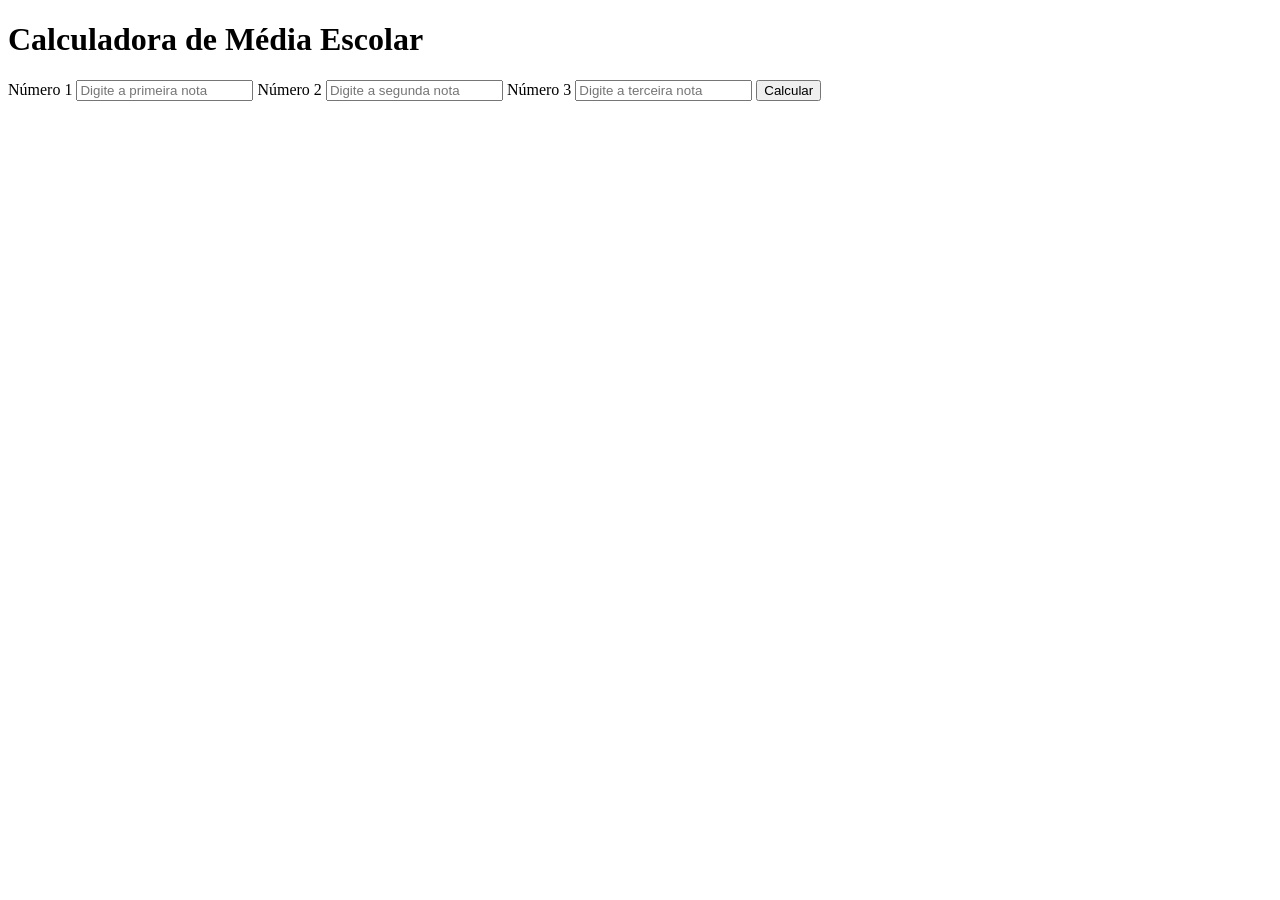
==== ativiade-3/index.html @ 554ef48f "atividade-3" ====
<!DOCTYPE html>
<html lang="pt">
<head>
    <meta charset="UTF-8">
    <meta name="viewport" content="width=device-width, initial-scale=1.0">
    <title>Aprovado/Reprovado</title>
    <link rel="stylesheet" href="style.css">
</head>
<body>
    <h1>Calculadora de Média Escolar</h1>

    <label for="nun1">Número 1</label>
    <input type="number" id="num1" placeholder="Digite a primeira nota">
    
    
    <label for="nun2">Número 2</label>
    <input type="number" id="num2" placeholder="Digite a segunda nota">
    
    
    <label for="nun3">Número 3</label>
    <input type="number" id="num3" placeholder="Digite a terceira nota">

<button onclick="calcular()">Calcular</button>

<div id="resultados" class="resultados hidden"></div>

</body>
<script src="script.js"></script>
</html>
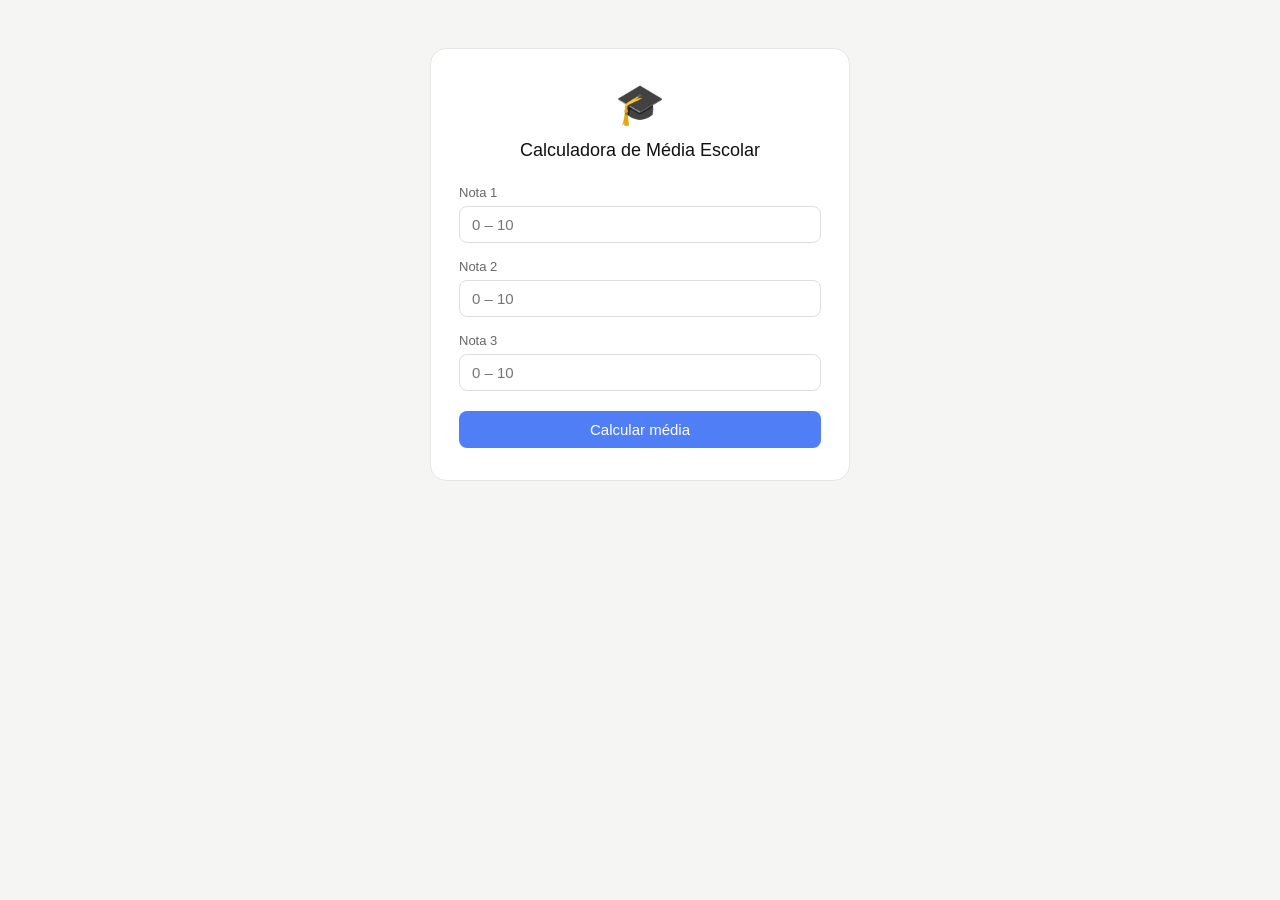
==== commit 5d358d59: "Atividades de js" ====
--- a/ativiade-3/index.html
+++ b/ativiade-3/index.html
@@ -7,23 +7,42 @@
     <link rel="stylesheet" href="style.css">
 </head>
 <body>
-    <h1>Calculadora de Média Escolar</h1>
 
-    <label for="nun1">Número 1</label>
-    <input type="number" id="num1" placeholder="Digite a primeira nota">
-    
-    
-    <label for="nun2">Número 2</label>
-    <input type="number" id="num2" placeholder="Digite a segunda nota">
-    
-    
-    <label for="nun3">Número 3</label>
-    <input type="number" id="num3" placeholder="Digite a terceira nota">
+    <div class="container">
 
-<button onclick="calcular()">Calcular</button>
+        <div class="logo">🎓</div>
+        <h1>Calculadora de Média Escolar</h1>
 
-<div id="resultados" class="resultados hidden"></div>
+        <div class="field">
+            <label for="n1">Nota 1</label>
+            <input type="number" id="n1" placeholder="0 – 10">
+        </div>
 
+        <div class="field">
+            <label for="n2">Nota 2</label>
+            <input type="number" id="n2" placeholder="0 – 10">
+        </div>
+
+        <div class="field">
+            <label for="n3">Nota 3</label>
+            <input type="number" id="n3" placeholder="0 – 10">
+        </div>
+
+        <button onclick="calcular()">Calcular média</button>
+
+        <div class="result-box" id="resultados">
+            <div class="metric">
+                <span>Média final</span>
+                <strong id="mediaVal">—</strong>
+            </div>
+            <div class="situacao">
+                <span>Situação</span>
+                <span id="badge"></span>
+            </div>
+        </div>
+
+    </div>
+
+    <script src="script.js"></script>
 </body>
-<script src="script.js"></script>
 </html>
--- a/ativiade-3/style.css
+++ b/ativiade-3/style.css
@@ -0,0 +1,146 @@
+* {
+    box-sizing: border-box;
+    font-family: Arial, sans-serif;
+}
+
+body {
+    display: flex;
+    justify-content: center;
+    padding: 40px;
+    background-color: #f5f5f3;  /* fundo levemente creme, menos frio que branco puro */
+}
+
+.container {
+    background: white;
+    padding: 2rem 1.75rem;      /* rem = relativo ao tamanho de fonte, mais elegante */
+    border-radius: 16px;
+    width: 100%;
+    max-width: 420px;
+    border: 1px solid #e5e5e2;  /* borda sutil no lugar de sombra pesada */
+    display: flex;
+    flex-direction: column;
+    gap: 0;                     /* gap zero — vamos controlar espaço manualmente */
+}
+
+.logo {
+    font-size: 40px;
+    text-align: center;
+    margin-bottom: 0.75rem;
+}
+
+h1 {
+    text-align: center;
+    font-size: 18px;
+    font-weight: 500;           /* 500 = meio-negrito, mais elegante que 700 */
+    color: #111;
+    margin: 0 0 1.5rem;
+}
+
+/* Cada campo fica num .field para controlar o espaço entre eles */
+.field {
+    margin-bottom: 1rem;
+}
+
+.field label {
+    display: block;
+    font-size: 13px;
+    color: #666;                /* label cinza, mais suave */
+    margin-bottom: 6px;
+}
+
+.field input {
+    width: 100%;
+    padding: 9px 12px;
+    border: 1px solid #ddd;
+    border-radius: 8px;
+    font-size: 15px;
+    outline: none;
+    transition: border-color 0.15s, box-shadow 0.15s;  /* animação suave no foco */
+}
+
+.field input:focus {
+    border-color: #4f7ef7;      /* azul quando o campo está ativo */
+    box-shadow: 0 0 0 3px rgba(79, 126, 247, 0.12);  /* brilho sutil ao redor */
+}
+
+button {
+    width: 100%;
+    padding: 10px;
+    margin-top: 0.25rem;
+    background: #4f7ef7;
+    color: white;
+    border: none;
+    border-radius: 8px;
+    font-size: 15px;
+    font-weight: 500;
+    cursor: pointer;
+    transition: background 0.15s;
+}
+
+button:hover {
+    background: #3a68e0;
+}
+
+/* Área de resultado */
+.result-box {
+    margin-top: 1.25rem;
+    border-top: 1px solid #eee;
+    padding-top: 1.25rem;
+    display: none;              /* JS vai mudar para "flex" quando calcular */
+    flex-direction: column;
+    gap: 10px;
+}
+
+/* Card cinza para a média */
+.metric {
+    background: #f5f5f3;
+    border-radius: 8px;
+    padding: 12px 16px;
+}
+
+.metric span {
+    display: block;
+    font-size: 12px;
+    color: #888;
+    margin-bottom: 4px;
+}
+
+.metric strong {
+    font-size: 24px;
+    font-weight: 500;
+    color: #111;
+}
+
+/* Linha de situação */
+.situacao {
+    display: flex;
+    align-items: center;
+    justify-content: space-between;  /* texto à esq, badge à dir */
+    background: #f5f5f3;
+    border-radius: 8px;
+    padding: 12px 16px;
+}
+
+.situacao span {
+    font-size: 13px;
+    color: #888;
+}
+
+/* Badge colorido */
+.badge {
+    display: inline-block;
+    padding: 4px 12px;
+    border-radius: 6px;
+    font-size: 13px;
+    font-weight: 500;
+}
+
+.badge.aprovado {
+    background: #dcfce7;        /* verde bem claro */
+    color: #166534;             /* texto verde escuro */
+}
+
+.badge.reprovado {
+    background: #fee2e2;        /* vermelho bem claro */
+    color: #991b1b;             /* texto vermelho escuro */
+}
